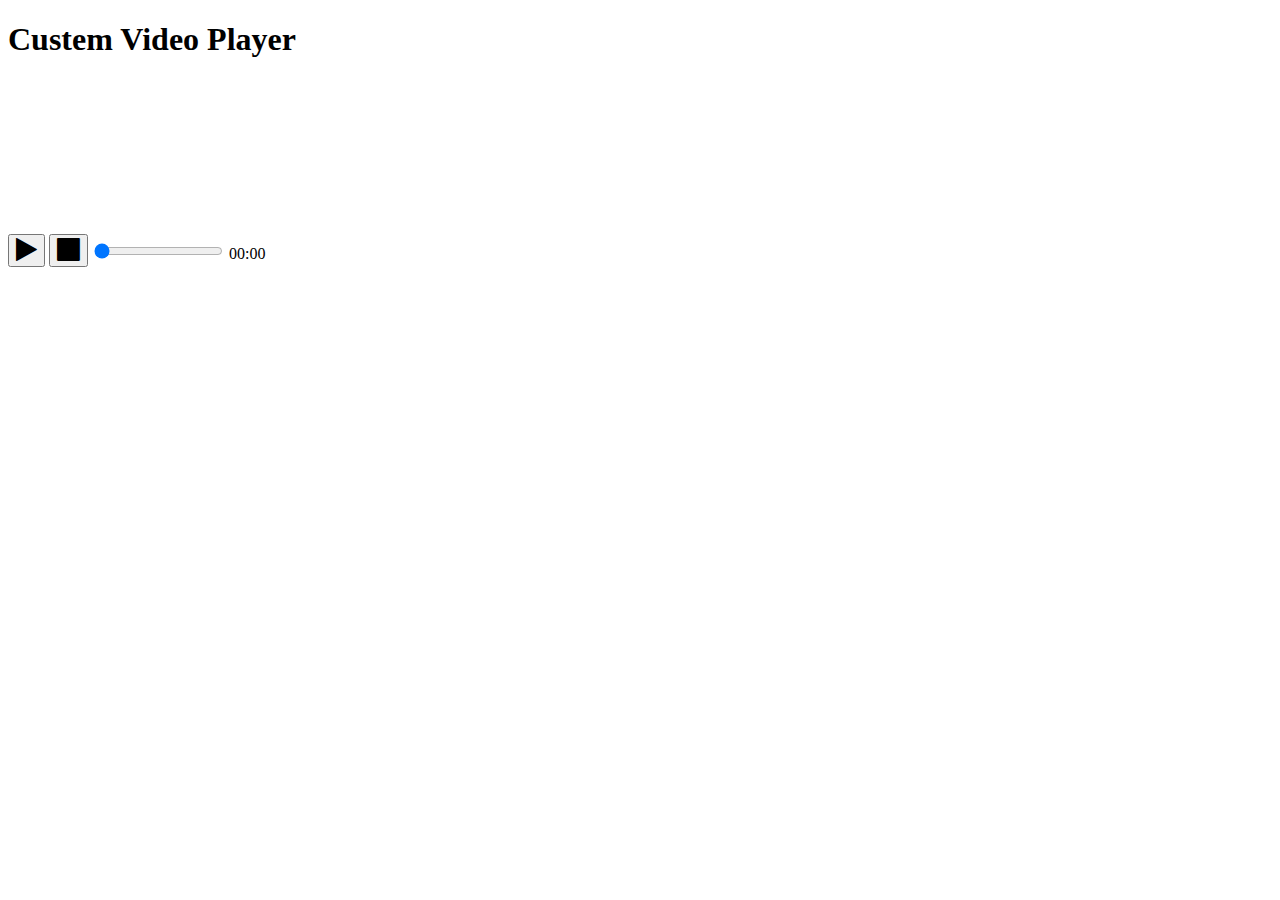
==== 03. Custom Video Player HTML5 Video API/index.html @ 4e07431c "Creat Custom Video Player" ====
<!DOCTYPE html>
<html lang="en">
<head>
    <meta charset="UTF-8">
    <meta http-equiv="X-UA-Compatible" content="IE=edge">
    <meta name="viewport" content="width=device-width, initial-scale=1.0">
    <title>Video Player</title>
    <link
      href="https://stackpath.bootstrapcdn.com/font-awesome/4.7.0/css/font-awesome.min.css"
      rel="stylesheet"
      integrity="sha384-wvfXpqpZZVQGK6TAh5PVlGOfQNHSoD2xbE+QkPxCAFlNEevoEH3Sl0sibVcOQVnN"
      crossorigin="anonymous"
    />
    <link rel="stylesheet" href="css/style.css">
    <link rel="stylesheet" href="css/progress.css">
</head>
<body>
    
    <h1>Custem Video Player</h1>
    <video src="videos/gone.mp4" id="video" class="screen" poster="img/gone.png"></video>
    <div class="controls"></div>
    <button class="btn" id="play">
        <i class="fa fa-play fa-2x"></i>
    </button>
    <button class="btn" id="stop">
        <i class="fa fa-stop fa-2x"></i>
    </button>
    <input type="range" id="prograss" class="prograss" min="0" max="100" step="0.1" value="0" />
    <span class="timestamp" id="timestamp">00:00</span>
    <script src="app.js"></script>
</body>
</html>
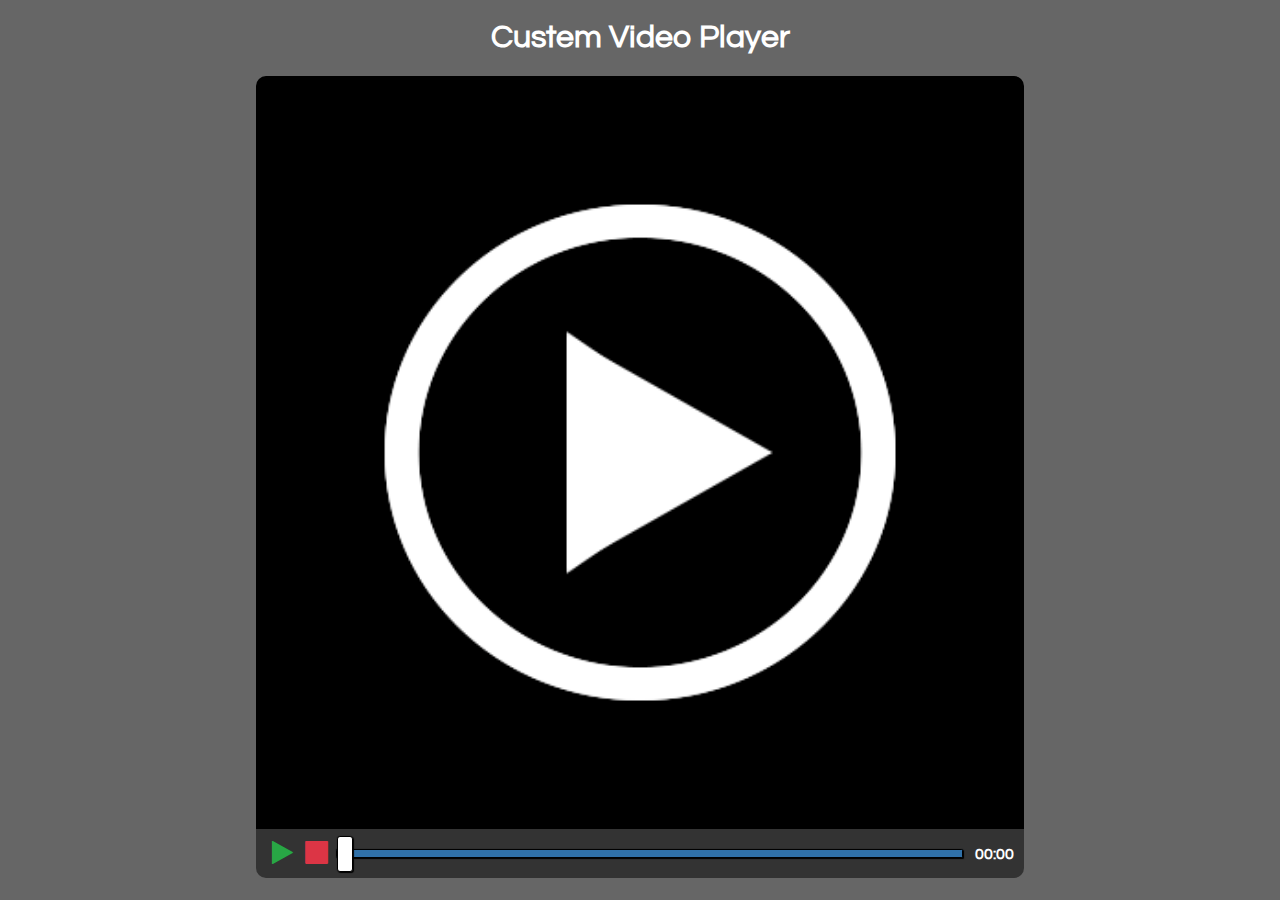
==== commit bc1168f4: "Creat Custom Video Player" ====
--- a/03. Custom Video Player HTML5 Video API/index.html
+++ b/03. Custom Video Player HTML5 Video API/index.html
@@ -1,32 +1,32 @@
 <!DOCTYPE html>
 <html lang="en">
 <head>
-    <meta charset="UTF-8">
-    <meta http-equiv="X-UA-Compatible" content="IE=edge">
-    <meta name="viewport" content="width=device-width, initial-scale=1.0">
-    <title>Video Player</title>
-    <link
-      href="https://stackpath.bootstrapcdn.com/font-awesome/4.7.0/css/font-awesome.min.css"
-      rel="stylesheet"
-      integrity="sha384-wvfXpqpZZVQGK6TAh5PVlGOfQNHSoD2xbE+QkPxCAFlNEevoEH3Sl0sibVcOQVnN"
-      crossorigin="anonymous"
-    />
-    <link rel="stylesheet" href="css/style.css">
-    <link rel="stylesheet" href="css/progress.css">
+	<meta charset="UTF-8">
+	<meta http-equiv="X-UA-Compatible" content="IE=edge">
+	<meta name="viewport" content="width=device-width, initial-scale=1.0">
+	<title>Video Player</title>
+	<link
+		href="https://stackpath.bootstrapcdn.com/font-awesome/4.7.0/css/font-awesome.min.css" rel="stylesheet" integrity="sha384-wvfXpqpZZVQGK6TAh5PVlGOfQNHSoD2xbE+QkPxCAFlNEevoEH3Sl0sibVcOQVnN"
+		crossorigin="anonymous"
+	/>
+	<link rel="stylesheet" href="css/progress.css">
+	<link rel="stylesheet" href="css/style.css">
 </head>
 <body>
-    
-    <h1>Custem Video Player</h1>
-    <video src="videos/gone.mp4" id="video" class="screen" poster="img/gone.png"></video>
-    <div class="controls"></div>
-    <button class="btn" id="play">
-        <i class="fa fa-play fa-2x"></i>
-    </button>
-    <button class="btn" id="stop">
-        <i class="fa fa-stop fa-2x"></i>
-    </button>
-    <input type="range" id="prograss" class="prograss" min="0" max="100" step="0.1" value="0" />
-    <span class="timestamp" id="timestamp">00:00</span>
-    <script src="app.js"></script>
+	
+	<h1>Custem Video Player</h1>
+	<video src="videos/gone.mp4" id="video" class="screen" poster="img/gone.png"></video>
+	<div class="controls">
+		<button class="btn" id="play">
+			<i class="fa fa-play fa-2x"></i>
+		</button>
+		<button class="btn" id="stop">
+			<i class="fa fa-stop fa-2x"></i>
+		</button>
+		<input type="range" id="prograss" class="prograss" min="0"	max="100" step="0.1" value="0" />
+		<span class="timestamp" id="timestamp">00:00</span>
+	</div>
+	
+	<script src="app.js"></script>
 </body>
 </html>--- a/03. Custom Video Player HTML5 Video API/css/progress.css
+++ b/03. Custom Video Player HTML5 Video API/css/progress.css
@@ -0,0 +1,112 @@
+/* SOURCE: https://css-tricks.com/styling-cross-browser-compatible-range-inputs-css/ */
+
+input[type='range'] {
+	-webkit-appearance: none; /* Hides the slider so that custom slider can be made */
+	width: 100%; /* Specific width is required for Firefox. */
+	background: transparent; /* Otherwise white in Chrome */
+}
+
+input[type='range']::-webkit-slider-thumb {
+	-webkit-appearance: none;
+}
+
+input[type='range']:focus {
+	outline: none; /* Removes the blue border. You should probably do some kind of focus styling for accessibility reasons though. */
+}
+
+input[type='range']::-ms-track {
+	width: 100%;
+	cursor: pointer;
+
+	/* Hides the slider so custom styles can be added */
+	background: transparent;
+	border-color: transparent;
+	color: transparent;
+}
+
+/* Special styling for WebKit/Blink */
+input[type='range']::-webkit-slider-thumb {
+	-webkit-appearance: none;
+	border: 1px solid #000000;
+	height: 36px;
+	width: 16px;
+	border-radius: 3px;
+	background: #ffffff;
+	cursor: pointer;
+	margin-top: -14px; /* You need to specify a margin in Chrome, but in Firefox and IE it is automatic */
+	box-shadow: 1px 1px 1px #000000, 0px 0px 1px #0d0d0d; /* Add cool effects to your sliders! */
+}
+
+/* All the same stuff for Firefox */
+input[type='range']::-moz-range-thumb {
+	box-shadow: 1px 1px 1px #000000, 0px 0px 1px #0d0d0d;
+	border: 1px solid #000000;
+	height: 36px;
+	width: 16px;
+	border-radius: 3px;
+	background: #ffffff;
+	cursor: pointer;
+}
+
+/* All the same stuff for IE */
+input[type='range']::-ms-thumb {
+	box-shadow: 1px 1px 1px #000000, 0px 0px 1px #0d0d0d;
+	border: 1px solid #000000;
+	height: 36px;
+	width: 16px;
+	border-radius: 3px;
+	background: #ffffff;
+	cursor: pointer;
+}
+
+input[type='range']::-webkit-slider-runnable-track {
+	width: 100%;
+	height: 8.4px;
+	cursor: pointer;
+	box-shadow: 1px 1px 1px #000000, 0px 0px 1px #0d0d0d;
+	background: #3071a9;
+	border-radius: 1.3px;
+	border: 0.2px solid #010101;
+}
+
+input[type='range']:focus::-webkit-slider-runnable-track {
+	background: #367ebd;
+}
+
+input[type='range']::-moz-range-track {
+	width: 100%;
+	height: 8.4px;
+	cursor: pointer;
+	box-shadow: 1px 1px 1px #000000, 0px 0px 1px #0d0d0d;
+	background: #3071a9;
+	border-radius: 1.3px;
+	border: 0.2px solid #010101;
+}
+
+input[type='range']::-ms-track {
+	width: 100%;
+	height: 8.4px;
+	cursor: pointer;
+	background: transparent;
+	border-color: transparent;
+	border-width: 16px 0;
+	color: transparent;
+}
+input[type='range']::-ms-fill-lower {
+	background: #2a6495;
+	border: 0.2px solid #010101;
+	border-radius: 2.6px;
+	box-shadow: 1px 1px 1px #000000, 0px 0px 1px #0d0d0d;
+}
+input[type='range']:focus::-ms-fill-lower {
+	background: #3071a9;
+}
+input[type='range']::-ms-fill-upper {
+	background: #3071a9;
+	border: 0.2px solid #010101;
+	border-radius: 2.6px;
+	box-shadow: 1px 1px 1px #000000, 0px 0px 1px #0d0d0d;
+}
+input[type='range']:focus::-ms-fill-upper {
+	background: #367ebd;
+}
--- a/03. Custom Video Player HTML5 Video API/css/style.css
+++ b/03. Custom Video Player HTML5 Video API/css/style.css
@@ -0,0 +1,71 @@
+@import url('https://fonts.googleapis.com/css2?family=Questrial&display=swap');
+
+
+* {
+    box-sizing: border-box;
+}
+
+body {
+    font-family: 'Questrial', sans-serif;
+    background-color: #666;
+    display: flex;
+    flex-direction: column;
+    align-items: center;
+    justify-content: center;
+    max-height: 100vh;
+    margin: 0;
+}
+
+h1 {
+    color: white;
+}
+
+.screen {
+    cursor: pointer;
+    width: 60%;
+    background-color: #000 !important;
+    border-top-left-radius: 10px;
+    border-top-right-radius: 10px;
+}
+.controls {
+    background: #333;
+    color: #fff;
+    width: 60%;
+    border-bottom-left-radius: 10px;
+    border-bottom-right-radius: 10px;
+    display: flex;
+    justify-content: center;
+    align-items: center; 
+    padding: 10px;
+}
+.controls .btn {
+    border: 0;
+    background:  transparent;
+    cursor: pointer;
+}
+
+.controls .fa-play {
+    color: #28a745;
+}
+.controls .fa-stop {
+    color: #dc3545;
+}
+.controls .fa-pause {
+    color: #fff;
+}
+.controls .timestamp {
+    color: #fff;
+    font-weight: bold;
+    margin-left: 10px;
+}
+
+.btn:focus {
+    outline: 0;
+}
+
+@media(max-width: 800px) {
+    .screen,
+    .controls {
+        width: 90%;
+    }
+}
